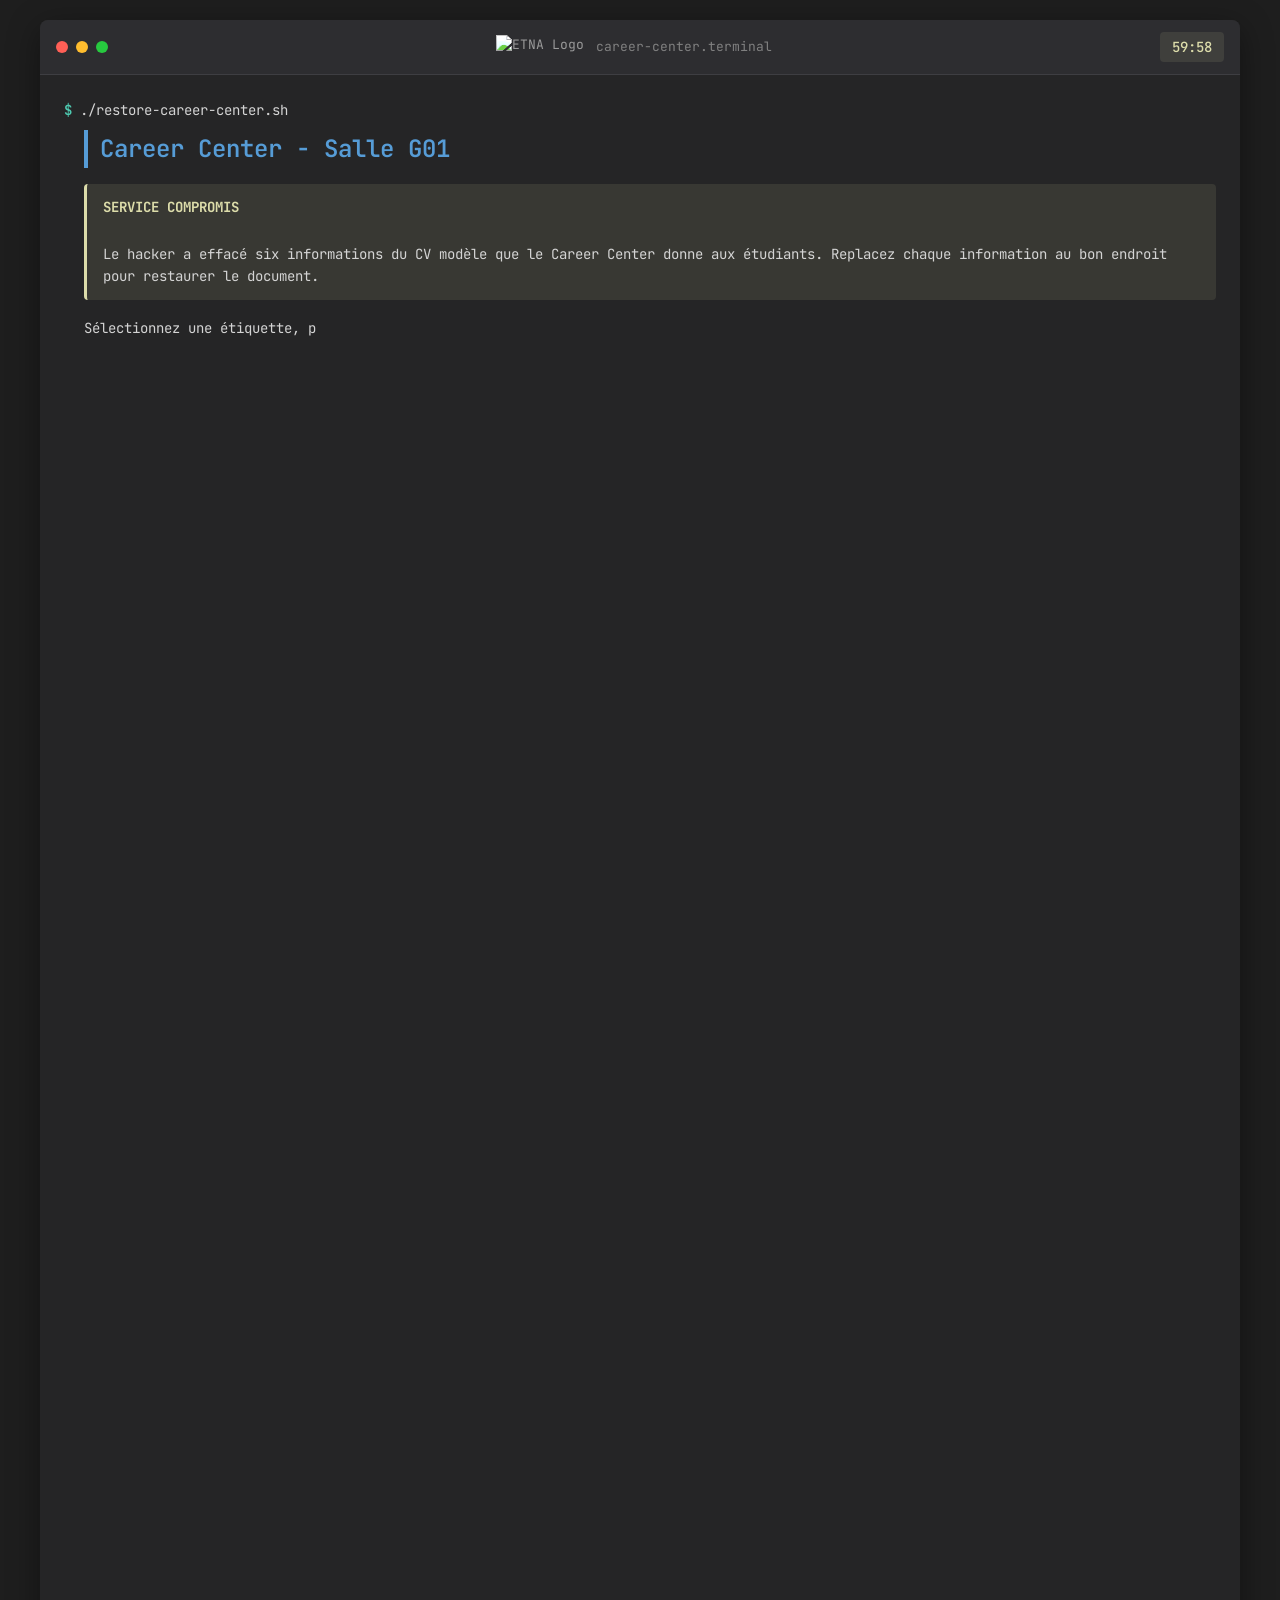
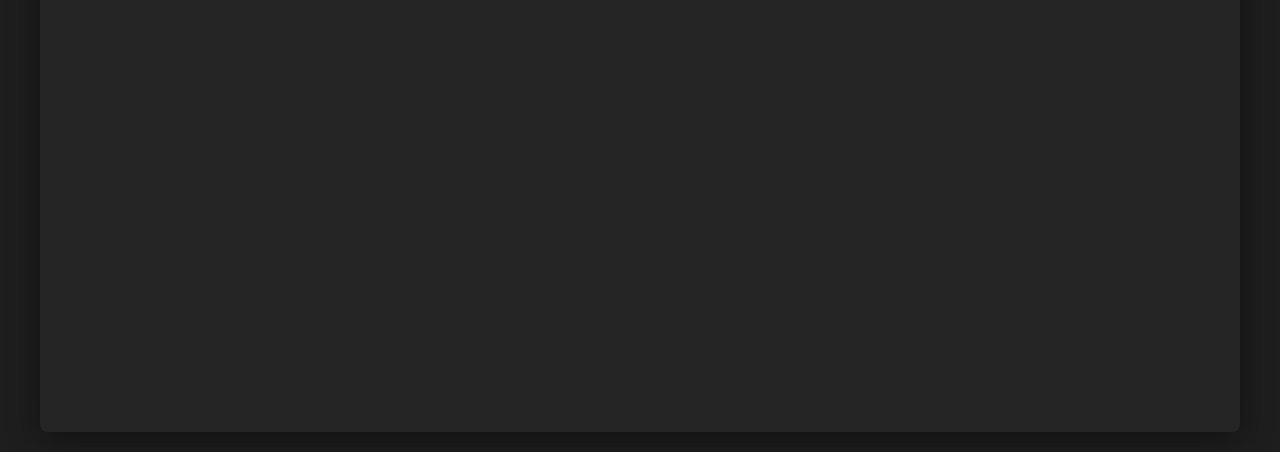
==== career-center.html @ f238c190 "ETNA Escape Game - version publique Jeu complet : intro, hub, 6 enigmes, page finale. HTML/CSS/JS va" ====
<!DOCTYPE html>
<html lang="fr">
<head>
  <meta charset="UTF-8">
  <meta name="viewport" content="width=device-width, initial-scale=1.0">
  <title>Career Center | ETNA Escape Game</title>
  <link rel="stylesheet" href="style.css">
  <script src="script.js" defer></script>
  <style>
    /* Etiquettes a placer */
    .cv-pool {
      display: flex;
      flex-wrap: wrap;
      gap: 8px;
      margin: 16px 0;
    }
    .cv-chip {
      padding: 8px 14px;
      background: var(--accent-blue);
      color: white;
      border-radius: 4px;
      cursor: pointer;
      font-size: 12px;
      font-weight: 500;
      transition: all 0.2s ease;
      user-select: none;
      max-width: 100%;
      word-break: break-word;
    }
    .cv-chip:hover {
      transform: translateY(-2px);
      box-shadow: 0 2px 8px rgba(86, 156, 214, 0.4);
    }
    .cv-chip.selected {
      border: 2px solid var(--accent-yellow);
      box-shadow: 0 0 0 3px rgba(220, 220, 170, 0.3);
    }
    .cv-chip.placed {
      background: var(--text-secondary);
      opacity: 0.5;
      cursor: default;
    }

    /* Feuille de CV */
    .cv-sheet {
      background: var(--bg-tertiary);
      border: 1px solid var(--border-color);
      border-radius: 6px;
      padding: 24px;
      margin: 20px 0;
      font-size: 13px;
      line-height: 1.6;
    }
    .cv-head {
      text-align: center;
      margin-bottom: 4px;
    }
    .cv-name {
      color: var(--accent-blue);
      font-size: 22px;
      font-weight: 700;
      letter-spacing: 1px;
    }
    .cv-job {
      font-weight: 600;
      margin-bottom: 4px;
    }
    .cv-contact {
      color: var(--text-secondary);
      font-size: 12px;
    }
    .cv-rule {
      border: 0;
      border-top: 1px solid var(--border-color);
      margin: 18px 0 10px;
    }
    .cv-section-title {
      color: var(--accent-yellow);
      font-size: 13px;
      font-weight: 700;
      text-transform: uppercase;
      letter-spacing: 1px;
      text-decoration: underline;
      margin-bottom: 8px;
    }
    .cv-entry {
      margin-bottom: 14px;
    }
    .cv-entry-title {
      text-decoration: underline;
      margin-bottom: 4px;
    }
    .cv-sheet ul {
      margin: 0 0 0 22px;
      color: var(--text-secondary);
    }
    .cv-sheet li {
      margin-bottom: 2px;
    }
    .cv-sheet p {
      margin: 0 0 8px;
    }
    .cv-skill-line {
      color: var(--text-secondary);
    }
    .cv-strong {
      color: var(--text-primary);
      font-weight: 600;
    }

    /* Trous a completer */
    .cv-slot {
      display: inline-block;
      min-width: 120px;
      padding: 2px 10px;
      margin: 2px 0;
      border: 1px dashed var(--accent-blue);
      border-radius: 4px;
      background: rgba(86, 156, 214, 0.08);
      color: var(--text-secondary);
      text-align: center;
      cursor: pointer;
      transition: all 0.2s ease;
      vertical-align: middle;
    }
    .cv-slot:hover {
      background: rgba(86, 156, 214, 0.2);
    }
    .cv-slot.filled {
      border-style: solid;
      color: var(--text-primary);
      background: rgba(86, 156, 214, 0.15);
    }
    .cv-slot.correct {
      border-color: var(--success);
      background: rgba(137, 209, 133, 0.15);
      color: var(--success);
    }
    .cv-slot.incorrect {
      border-color: var(--error);
      background: rgba(244, 71, 71, 0.15);
      color: var(--error);
    }

    @media (max-width: 600px) {
      .cv-sheet {
        padding: 16px;
        font-size: 12px;
      }
      .cv-name {
        font-size: 18px;
      }
      .cv-slot {
        min-width: 90px;
      }
    }
  </style>
</head>
<body>
  <div class="terminal-window" data-enigme="career-center">
    <div class="terminal-header">
      <div class="terminal-controls">
        <span class="terminal-button close"></span>
        <span class="terminal-button minimize"></span>
        <span class="terminal-button maximize"></span>
      </div>
      <div class="terminal-title">
        <img src="https://etna.io/wp-content/themes/etna-refonte-theme/assets/images/logo-etna.png" alt="ETNA Logo">
        <span>career-center.terminal</span>
      </div>
      <div class="terminal-timer" id="timer">60:00</div>
    </div>

    <div class="terminal-body">
      <div class="terminal-prompt">
        <span class="terminal-prompt-symbol">$</span>
        <span>./restore-career-center.sh</span>
      </div>

      <div class="terminal-output">
        <h1 class="typewriter" data-text="Career Center - Salle G01">Career Center - Salle G01</h1>

        <div class="warning-box typewriter" data-text="Le hacker a effacé six informations du CV modèle que le Career Center donne aux étudiants. Replacez chaque information au bon endroit pour restaurer le document.">
          <strong>SERVICE COMPROMIS</strong><br>
          Le hacker a effacé six informations du CV modèle que le Career Center donne aux étudiants. Replacez chaque information au bon endroit pour restaurer le document.
        </div>

        <p class="typewriter" data-text="Sélectionnez une étiquette, puis cliquez sur le trou correspondant.">
          Sélectionnez une étiquette, puis cliquez sur le trou correspondant.
        </p>

        <div class="cv-pool delayed-text" style="opacity:0;" id="cv-pool">
          <!-- Rempli par JS -->
        </div>

        <!-- CV modele ATS -->
        <div class="cv-sheet delayed-text" style="opacity:0;">
          <div class="cv-head">
            <div class="cv-name">Morgane FORRA</div>
            <div class="cv-job">Cheffe de projet Data / IA</div>
            <div class="cv-contact">Mobile sur Paris &amp; Île de France / Permis B + Véhicule personnel</div>
            <div class="cv-contact">
              01 23 45 67 89 / <span class="cv-slot" data-slot="email">???</span> / LinkedIn / GitHub
            </div>
          </div>

          <hr class="cv-rule">
          <div class="cv-section-title">Profil</div>
          <p>
            De nature curieuse, j'aime analyser et comprendre le monde qui m'entoure, c'est pourquoi j'ai choisi
            la spécialisation <span class="cv-slot" data-slot="specialisation">???</span>
            dans mon cursus en 3e année de Bachelor à l'ETNA.
          </p>
          <p>
            Je recherche aujourd'hui à mettre mes compétences au service d'une entreprise engagée dans le bien-être
            de ses équipes ainsi qu'une croissance durable.
          </p>
          <p>
            Rythme d'alternance : <span class="cv-slot" data-slot="rythme">???</span>
          </p>

          <hr class="cv-rule">
          <div class="cv-section-title">Expériences professionnelles</div>

          <div class="cv-entry">
            <div class="cv-entry-title">
              Data Analyste - <span class="cv-slot" data-slot="entreprise">???</span> (Février à Juillet 2026)
            </div>
            <ul>
              <li>Développement d'un outil de traitement et d'analyse de données</li>
              <li>Création d'une interface avec <span class="cv-strong">Tkinter</span></li>
              <li>Manipulation et traitement de données avec <span class="cv-strong">Pandas</span></li>
              <li>Génération et manipulation de fichiers <span class="cv-strong">Excel</span> avec <span class="cv-strong">OpenPyXL</span> et <span class="cv-strong">XlsxWriter</span></li>
              <li>Création de visualisations de données avec <span class="cv-strong">Matplotlib</span></li>
            </ul>
          </div>

          <div class="cv-entry">
            <div class="cv-entry-title">Contrôle Qualité - BIOPHARM (Mai à Juillet 2019)</div>
            <ul>
              <li>Contrôle qualité et suivi de la production de médicaments</li>
              <li>Vérification de conformité aux normes et réalisation des rapports d'analyse de tests microbiologiques</li>
              <li>Création de rapports de données chiffrées</li>
            </ul>
          </div>

          <hr class="cv-rule">
          <div class="cv-section-title">Projets personnels</div>

          <div class="cv-entry">
            <div class="cv-entry-title">ETN'Air</div>
            <ul>
              <li>Conception et modélisation d'une base de données relationnelle avec <span class="cv-strong">SQL</span></li>
              <li>Développement de l'<span class="cv-strong">API RESTFul</span> avec <span class="cv-strong">Express.js et Prisma ORM</span></li>
              <li>Implémentation de l'authentification et de la gestion des bases de données utilisateurs</li>
              <li>Développement d'une plateforme de réservation de locations courtes durées</li>
              <li>Développement du front-end avec <span class="cv-strong">Vue.js</span></li>
            </ul>
          </div>

          <div class="cv-entry">
            <div class="cv-entry-title">EAZ'EMPLOI</div>
            <ul>
              <li>Analyse d'un DataSet d'offres d'emploi pour identifier les compétences les plus recherchées, les écarts salariaux et les tendances du marché</li>
              <li>Nettoyage et structuration des données avec <span class="cv-strong">Python</span> et <span class="cv-strong">Pandas</span></li>
              <li>Exploitation statistique des résultats et création de rapports permettant de mettre en évidence les principaux insights</li>
            </ul>
          </div>

          <hr class="cv-rule">
          <div class="cv-section-title">Formations</div>
          <p>
            ETNA - <span class="cv-slot" data-slot="diplome">???</span>, spécialisation Data / IA<br>
            <span class="cv-slot" data-slot="annees">???</span>
          </p>
          <p>
            Lycée François Mansart - BAC ES, spécialisations sciences politiques, économiques et sociales<br>
            (2019)
          </p>

          <hr class="cv-rule">
          <div class="cv-section-title">Compétences</div>
          <div class="cv-skill-line">Développement web : Vue.js, React, Next.js, TypeScript, JavaScript, PHP</div>
          <div class="cv-skill-line">Applications et logiciels : Python, C#, C++, C, Java</div>
          <div class="cv-skill-line">Bases de données : SQL, PL/SQL, MySQL, phpMyAdmin</div>
          <div class="cv-skill-line">Gestion de versions : Git, GitHub, GitLab</div>
          <div class="cv-skill-line">Environnements : Linux (Debian, Ubuntu, Arch Linux, Fedora, CachyOs, Pop!_Os), Windows</div>
          <div class="cv-skill-line">Outils et APIs : Zed, API REST, Postman, Visual Studio Code</div>
          <div class="cv-skill-line">Méthodologie : agile, scrum</div>

          <hr class="cv-rule">
          <div class="cv-section-title">Hobbies</div>
          <div class="cv-skill-line">Équitation et l'éthologie, les voyages et le sport</div>
        </div>

        <div id="result"></div>

        <div class="delayed-text" style="opacity:0; margin-top: 20px;">
          <button id="validate-btn" onclick="validateCV()">Valider</button>
          <button class="secondary" onclick="resetCV()">Recommencer</button>
          <a href="hub.html"><button class="secondary">Retour au hub</button></a>
        </div>
      </div>
    </div>
  </div>

  <script>
    // =============================================
    // CV A TROUS - modele ATS du Career Center
    // =============================================

    // Reponse attendue pour chaque trou
    const answers = {
      email:          'morgane.forra@etna.io',
      specialisation: 'Data & IA',
      rythme:         '1 vendredi sur 3 à l\'école + 33h de e-learning',
      entreprise:     'ENEDIS',
      diplome:        'Bachelor Concepteur Développeur d\'Applications',
      annees:         '(Octobre 2026 - Janvier 2028)'
    };

    let selectedChip = null;
    const placements = {};   // data-slot -> label place

    function initCV() {
      selectedChip = null;
      Object.keys(placements).forEach(k => delete placements[k]);

      renderChips();
      renderSlots();

      const resultDiv = document.getElementById('result');
      if (resultDiv) resultDiv.innerHTML = '';
    }

    function renderChips() {
      const pool = document.getElementById('cv-pool');
      pool.innerHTML = '';

      const shuffled = Object.values(answers).sort(() => Math.random() - 0.5);

      shuffled.forEach(label => {
        const el = document.createElement('div');
        el.className = 'cv-chip';
        el.textContent = label;
        el.dataset.chip = label;
        el.addEventListener('click', () => selectChip(el, label));
        pool.appendChild(el);
      });
    }

    function renderSlots() {
      document.querySelectorAll('.cv-slot').forEach(slot => {
        slot.textContent = '???';
        slot.className = 'cv-slot';
        slot.onclick = () => placeOnSlot(slot);
      });
    }

    function selectChip(el, label) {
      if (el.classList.contains('placed')) return;

      document.querySelectorAll('.cv-chip.selected').forEach(c => c.classList.remove('selected'));

      if (selectedChip === label) {
        selectedChip = null;
        return;
      }

      selectedChip = label;
      el.classList.add('selected');
    }

    function setChipPlaced(label, placed) {
      document.querySelectorAll('.cv-chip').forEach(c => {
        if (c.dataset.chip !== label) return;
        c.classList.toggle('placed', placed);
        if (placed) c.classList.remove('selected');
      });
    }

    function placeOnSlot(slot) {
      if (!selectedChip) return;

      const key = slot.dataset.slot;

      // Le trou contenait deja une etiquette : on la remet dans le pool
      if (placements[key]) {
        setChipPlaced(placements[key], false);
      }

      placements[key] = selectedChip;
      slot.textContent = selectedChip;
      slot.className = 'cv-slot filled';

      setChipPlaced(selectedChip, true);

      document.querySelectorAll('.cv-chip.selected').forEach(c => c.classList.remove('selected'));
      selectedChip = null;
    }

    function resetCV() {
      initCV();
    }

    function validateCV() {
      const resultDiv = document.getElementById('result');
      showLoadingResult(resultDiv, 'Vérification du CV');

      setTimeout(() => {
        let errors = 0;

        document.querySelectorAll('.cv-slot').forEach(slot => {
          const key = slot.dataset.slot;
          const placed = placements[key];

          if (placed === answers[key]) {
            slot.className = 'cv-slot filled correct';
          } else {
            errors++;
            slot.className = placed ? 'cv-slot filled incorrect' : 'cv-slot';
          }
        });

        if (errors === 0) {
          completeEnigme(resultDiv, 'V');
          showThomasMessage('Excellent travail ! Le Career Center est de nouveau opérationnel. Votre lettre : V');
        } else {
          showErrorResult(resultDiv, errors + ' information(s) incorrecte(s) ou manquante(s). Relisez le CV, tout se recoupe.');
        }
      }, 1500);
    }

    document.addEventListener('DOMContentLoaded', initCV);
  </script>
</body>
</html>
---- style.css ----
/* ============================================
   ETNA ESCAPE GAME v2 - Terminal VSCode Theme
   ============================================ */

@import url('https://fonts.googleapis.com/css2?family=Fira+Code:wght@400;500;600&family=JetBrains+Mono:wght@400;500;600&display=swap');

:root {
  /* VSCode Dark Theme Colors */
  --bg-primary: #1e1e1e;
  --bg-secondary: #252526;
  --bg-tertiary: #2d2d30;
  --text-primary: #d4d4d4;
  --text-secondary: #808080;
  --accent-green: #4ec9b0;
  --accent-blue: #569cd6;
  --accent-yellow: #dcdcaa;
  --accent-orange: #ce9178;
  --accent-red: #f48771;
  --border-color: #3e3e42;
  --success: #89d185;
  --error: #f14c4c;

  /* ETNA Brand Colors */
  --etna-blue: #0066cc;
  --etna-dark: #1a1a1a;
}

* {
  margin: 0;
  padding: 0;
  box-sizing: border-box;
}

body {
  font-family: 'JetBrains Mono', 'Fira Code', 'Consolas', monospace;
  background: var(--bg-primary);
  color: var(--text-primary);
  line-height: 1.6;
  min-height: 100vh;
  overflow-x: hidden;
}

/* ============================================
   TERMINAL WINDOW
   ============================================ */

.terminal-window {
  max-width: 1200px;
  margin: 20px auto;
  background: var(--bg-secondary);
  border-radius: 8px;
  box-shadow: 0 8px 32px rgba(0, 0, 0, 0.4);
  overflow: hidden;
}

.terminal-header {
  background: var(--bg-tertiary);
  padding: 12px 16px;
  display: flex;
  align-items: center;
  justify-content: space-between;
  border-bottom: 1px solid var(--border-color);
  gap: 12px;
}

.terminal-controls {
  display: flex;
  gap: 8px;
}

.terminal-button {
  width: 12px;
  height: 12px;
  min-width: 12px;
  min-height: 12px;
  border-radius: 50%;
  border: none;
  cursor: pointer;
  padding: 0;
  flex-shrink: 0;
  aspect-ratio: 1 / 1;
}

.terminal-button.close { background: #ff5f56; }
.terminal-button.minimize { background: #ffbd2e; }
.terminal-button.maximize { background: #27c93f; }

.terminal-title {
  display: flex;
  align-items: center;
  gap: 12px;
  font-size: 13px;
  color: var(--text-secondary);
}

.terminal-title img {
  height: 24px;
  filter: brightness(1.2);
}

.terminal-timer {
  display: flex;
  align-items: center;
  gap: 8px;
  font-size: 14px;
  font-weight: 500;
  color: var(--accent-yellow);
  background: rgba(220, 220, 170, 0.1);
  padding: 4px 12px;
  border-radius: 4px;
  flex-shrink: 0;
}

/* ============================================
   TERMINAL CONTENT
   ============================================ */

.terminal-body {
  padding: 24px;
  min-height: 500px;
  font-size: 14px;
}

.terminal-prompt {
  display: flex;
  align-items: flex-start;
  gap: 8px;
  margin-bottom: 8px;
}

.terminal-prompt-symbol {
  color: var(--accent-green);
  font-weight: 600;
  user-select: none;
}

.terminal-output {
  margin-left: 20px;
  margin-bottom: 16px;
}

.terminal-line {
  margin-bottom: 4px;
  opacity: 0;
  animation: fadeIn 0.3s ease forwards;
}

@keyframes fadeIn {
  to { opacity: 1; }
}

/* Typewriter Effect */
.typewriter {
  overflow: hidden;
  white-space: pre-wrap;
  word-wrap: break-word;
  opacity: 0;
}

.typewriter.typing {
  opacity: 1;
}

.warning-box.typewriter,
.success-box.typewriter,
.error-box.typewriter,
.info-box.typewriter {
  white-space: normal;
}

.cursor {
  display: inline-block;
  width: 8px;
  height: 16px;
  background: var(--accent-green);
  margin-left: 2px;
  animation: blink 1s step-end infinite;
}

@keyframes blink {
  50% { opacity: 0; }
}

/* ============================================
   CONTENT STYLING
   ============================================ */

h1 {
  color: var(--accent-blue);
  font-size: 24px;
  font-weight: 600;
  margin-bottom: 16px;
  border-left: 4px solid var(--accent-blue);
  padding-left: 12px;
}

h2 {
  color: var(--accent-yellow);
  font-size: 18px;
  font-weight: 500;
  margin: 20px 0 12px 0;
}

p {
  color: var(--text-primary);
  margin-bottom: 12px;
  line-height: 1.8;
}

.info-box {
  background: rgba(78, 201, 176, 0.1);
  border-left: 3px solid var(--accent-green);
  padding: 12px 16px;
  margin: 16px 0;
  border-radius: 4px;
}

.info-box strong {
  color: var(--accent-green);
}

.warning-box {
  background: rgba(220, 220, 170, 0.1);
  border-left: 3px solid var(--accent-yellow);
  padding: 12px 16px;
  margin: 16px 0;
  border-radius: 4px;
}

.warning-box strong,
.success-box strong,
.error-box strong,
.info-box strong {
  display: block;
  margin-bottom: 2px;
}

.warning-box strong {
  color: var(--accent-yellow);
}

.error-box {
  background: rgba(244, 135, 113, 0.1);
  border-left: 3px solid var(--accent-red);
  padding: 12px 16px;
  margin: 16px 0;
  border-radius: 4px;
}

.success-box {
  background: rgba(137, 209, 133, 0.1);
  border-left: 3px solid var(--success);
  padding: 12px 16px;
  margin: 16px 0;
  border-radius: 4px;
}

/* ============================================
   COMMANDS & INPUTS
   ============================================ */

.command-help {
  background: var(--bg-tertiary);
  padding: 16px;
  border-radius: 4px;
  margin: 20px 0;
  border: 1px solid var(--border-color);
}

.command-help h3 {
  color: var(--accent-yellow);
  font-size: 14px;
  margin-bottom: 12px;
  font-weight: 500;
}

.command-list {
  list-style: none;
  padding: 0;
}

.command-list li {
  padding: 8px 12px;
  margin: 4px 0;
  background: rgba(86, 156, 214, 0.1);
  border-radius: 3px;
  font-family: 'Fira Code', monospace;
  display: flex;
  align-items: center;
  gap: 12px;
}

.command-name {
  color: var(--accent-blue);
  font-weight: 600;
  min-width: 120px;
}

.command-description {
  color: var(--text-secondary);
  font-size: 13px;
}

input[type="text"],
input[type="password"],
textarea {
  width: 100%;
  background: var(--bg-tertiary);
  border: 1px solid var(--border-color);
  color: var(--text-primary);
  padding: 10px 14px;
  border-radius: 4px;
  font-family: 'JetBrains Mono', monospace;
  font-size: 14px;
  margin: 8px 0;
  transition: all 0.2s ease;
}

input[type="text"]:focus,
input[type="password"]:focus,
textarea:focus {
  outline: none;
  border-color: var(--accent-blue);
  box-shadow: 0 0 0 2px rgba(86, 156, 214, 0.2);
}

input[type="text"]::placeholder,
input[type="password"]::placeholder,
textarea::placeholder {
  color: var(--text-secondary);
  opacity: 0.6;
}

button {
  background: var(--accent-blue);
  color: white;
  border: none;
  padding: 10px 20px;
  border-radius: 4px;
  font-family: 'JetBrains Mono', monospace;
  font-size: 14px;
  font-weight: 500;
  cursor: pointer;
  transition: all 0.2s ease;
  margin: 8px 4px;
}

button:hover {
  background: var(--etna-blue);
  transform: translateY(-1px);
  box-shadow: 0 4px 12px rgba(86, 156, 214, 0.3);
}

button:active {
  transform: translateY(0);
}

button.secondary {
  background: var(--bg-tertiary);
  border: 1px solid var(--border-color);
}

button.secondary:hover {
  background: var(--bg-primary);
  border-color: var(--accent-blue);
}

/* ============================================
   TABLES
   ============================================ */

table {
  width: 100%;
  border-collapse: collapse;
  margin: 20px 0;
  font-size: 13px;
}

th {
  background: var(--bg-tertiary);
  color: var(--accent-yellow);
  padding: 12px;
  text-align: left;
  border: 1px solid var(--border-color);
  font-weight: 600;
}

td {
  padding: 10px 12px;
  border: 1px solid var(--border-color);
  background: rgba(45, 45, 48, 0.3);
}

td input {
  margin: 0;
}

tr:hover td {
  background: rgba(86, 156, 214, 0.05);
}

/* ============================================
   CODE EDITOR (Service Technique)
   ============================================ */

.editor-preview {
  display: grid;
  grid-template-columns: 1fr 1fr;
  gap: 20px;
  margin: 20px 0;
}

.editor-preview textarea {
  min-height: 400px;
  font-family: 'Fira Code', monospace;
  font-size: 13px;
  resize: vertical;
}

.editor-preview iframe {
  width: 100%;
  height: 400px;
  background: white;
  border: 1px solid var(--border-color);
  border-radius: 4px;
}

/* ============================================
   TAP-TO-PLACE (Salle Serveur)
   ============================================ */

.dropzones-container {
  display: flex;
  gap: 16px;
  margin: 20px 0;
  flex-wrap: wrap;
}

.dropzone {
  flex: 1;
  min-width: 250px;
  background: var(--bg-tertiary);
  border: 2px dashed var(--border-color);
  border-radius: 6px;
  padding: 16px;
  min-height: 200px;
  transition: all 0.3s ease;
  cursor: pointer;
}

.dropzone.completed {
  border-color: var(--success);
  background: rgba(137, 209, 133, 0.1);
  border-style: solid;
}

.zone-title {
  color: var(--accent-yellow);
  font-weight: 600;
  font-size: 14px;
  margin-bottom: 8px;
  padding-bottom: 8px;
  border-bottom: 1px solid var(--border-color);
}

.zone-path {
  color: var(--text-secondary);
  font-size: 11px;
  font-family: 'Fira Code', monospace;
  margin-bottom: 12px;
  padding: 4px 8px;
  background: rgba(78, 201, 176, 0.1);
  border-radius: 3px;
}

.zone-content {
  display: flex;
  flex-direction: column;
  gap: 8px;
}

.block {
  background: var(--accent-blue);
  color: white;
  padding: 12px 16px;
  border-radius: 4px;
  cursor: pointer;
  font-size: 13px;
  transition: all 0.2s ease;
  user-select: none;
  border: 2px solid transparent;
  min-height: 60px;
  display: flex;
  flex-direction: column;
  gap: 4px;
  word-wrap: break-word;
  overflow-wrap: break-word;
}

.block:hover {
  transform: translateY(-2px);
  box-shadow: 0 4px 12px rgba(86, 156, 214, 0.4);
  border-color: var(--accent-green);
}

.block.selected {
  border-color: var(--accent-yellow);
  box-shadow: 0 0 0 3px rgba(220, 220, 170, 0.3);
  transform: scale(1.02);
}

.block.correct {
  background: var(--success);
  animation: successPulse 0.5s ease;
  cursor: default !important;
  border-color: var(--success);
}

.block.correct:hover {
  transform: none;
  box-shadow: none;
}

@keyframes successPulse {
  0%, 100% { transform: scale(1); }
  50% { transform: scale(1.05); }
}

.sous-texte {
  display: block;
  font-size: 9px;
  opacity: 0.8;
  margin-top: 2px;
  font-family: 'Fira Code', monospace;
  line-height: 1.3;
  word-break: break-all;
}

#source {
  width: 100%;
  margin-top: 20px;
  min-height: auto;
  cursor: default;
}

#source .zone-content {
  display: grid;
  grid-template-columns: repeat(auto-fill, minmax(220px, 1fr));
  gap: 14px;
}

/* ============================================
   RESULTS & FEEDBACK
   ============================================ */

.result {
  margin: 20px 0;
  padding: 16px;
  border-radius: 4px;
  font-weight: 500;
  animation: slideIn 0.3s ease;
}

@keyframes slideIn {
  from {
    opacity: 0;
    transform: translateY(-10px);
  }
  to {
    opacity: 1;
    transform: translateY(0);
  }
}

.result.success {
  background: rgba(137, 209, 133, 0.2);
  border: 1px solid var(--success);
  color: var(--success);
}

.result.error {
  background: rgba(244, 135, 113, 0.2);
  border: 1px solid var(--error);
  color: var(--error);
}

.result strong {
  font-size: 16px;
}

/* ============================================
   HACKER TOAST NOTIFICATIONS
   ============================================ */

.hacker-toast {
  position: fixed;
  top: 20px;
  right: 20px;
  background: rgba(30, 0, 0, 0.95);
  border: 1px solid var(--accent-red);
  border-left: 4px solid var(--accent-red);
  color: var(--accent-red);
  padding: 12px 16px;
  border-radius: 4px;
  font-family: 'Fira Code', monospace;
  font-size: 13px;
  max-width: 350px;
  z-index: 1000;
  transform: translateX(120%);
  transition: transform 0.3s ease;
  box-shadow: 0 4px 20px rgba(244, 71, 71, 0.3);
}

.hacker-toast.show {
  transform: translateX(0);
}

.hacker-toast-label {
  font-weight: 600;
  margin-right: 8px;
}

/* ============================================
   THOMAS MESSAGE BUBBLE
   ============================================ */

.thomas-bubble {
  position: fixed;
  bottom: 20px;
  right: 20px;
  background: var(--bg-secondary);
  border: 1px solid var(--accent-green);
  border-left: 4px solid var(--accent-green);
  color: var(--text-primary);
  padding: 16px;
  border-radius: 8px;
  font-family: 'Fira Code', monospace;
  font-size: 13px;
  max-width: 400px;
  z-index: 999;
  transform: translateY(120%);
  transition: transform 0.4s ease;
  box-shadow: 0 4px 20px rgba(78, 201, 176, 0.2);
}

.thomas-bubble.show {
  transform: translateY(0);
}

.thomas-header {
  color: var(--accent-green);
  font-weight: 600;
  font-size: 12px;
  margin-bottom: 8px;
  padding-bottom: 8px;
  border-bottom: 1px solid var(--border-color);
}

.thomas-text {
  line-height: 1.6;
}

/* ============================================
   SPECIAL ANIMATIONS
   ============================================ */

.glitch-text {
  color: var(--accent-red);
  animation: glitch 0.3s infinite;
  text-shadow:
    2px 0 var(--accent-blue),
    -2px 0 var(--accent-green);
}

.glitch {
  animation: glitch 1s infinite;
}

@keyframes glitch {
  0%, 100% { transform: translate(0); }
  20% { transform: translate(-2px, 2px); text-shadow: 2px 0 var(--accent-red), -2px 0 var(--accent-blue); }
  40% { transform: translate(-2px, -2px); text-shadow: -2px 0 var(--accent-green), 2px 0 var(--accent-yellow); }
  60% { transform: translate(2px, 2px); text-shadow: 2px 0 var(--accent-blue), -2px 0 var(--accent-red); }
  80% { transform: translate(2px, -2px); text-shadow: -2px 0 var(--accent-yellow), 2px 0 var(--accent-green); }
}

.system-log {
  background: var(--bg-tertiary);
  padding: 8px 16px;
  margin: 4px 0;
  border-left: 3px solid var(--accent-red);
  font-family: 'Fira Code', monospace;
  font-size: 13px;
  color: var(--text-secondary);
  opacity: 0;
  animation: logAppear 0.3s ease forwards;
}

.system-log.error {
  border-left-color: var(--accent-red);
  color: var(--accent-red);
}

.system-log.warning {
  border-left-color: var(--accent-yellow);
  color: var(--accent-yellow);
}

@keyframes logAppear {
  from {
    opacity: 0;
    transform: translateX(-20px);
  }
  to {
    opacity: 1;
    transform: translateX(0);
  }
}

.delayed-text {
  transition: opacity 0.5s ease;
}

.delayed-text.show {
  opacity: 1 !important;
}

/* Loading dots animation */
.loading-dots {
  display: inline-block;
  animation: loadingDots 1.5s infinite;
}

@keyframes loadingDots {
  0%, 20% { content: '.'; }
  40% { content: '..'; }
  60%, 100% { content: '...'; }
}

/* ============================================
   CONGRATULATIONS PAGE
   ============================================ */

.congratulations {
  text-align: center;
  padding: 60px 20px;
}

.congratulations h1 {
  font-size: 48px;
  border: none;
  padding: 0;
  margin-bottom: 24px;
  animation: rainbow 3s linear infinite;
}

@keyframes rainbow {
  0% { color: var(--accent-blue); }
  33% { color: var(--accent-green); }
  66% { color: var(--accent-yellow); }
  100% { color: var(--accent-blue); }
}

.congratulations p {
  font-size: 18px;
  margin: 16px 0;
}

/* ============================================
   RESPONSIVE DESIGN
   ============================================ */

@media (max-width: 768px) {
  .terminal-window {
    margin: 0;
    border-radius: 0;
    min-height: 100vh;
  }

  .terminal-header {
    padding: 8px 12px;
    flex-wrap: wrap;
    gap: 8px;
  }

  .terminal-controls {
    display: none;
  }

  .terminal-body {
    padding: 16px;
    font-size: 13px;
  }

  .editor-preview {
    grid-template-columns: 1fr;
  }

  .dropzones-container {
    flex-direction: column;
  }

  .dropzone {
    min-width: 100%;
  }

  #source .zone-content {
    grid-template-columns: 1fr;
  }

  h1 {
    font-size: 20px;
  }

  .hacker-toast {
    top: 10px;
    right: 10px;
    left: 10px;
    max-width: none;
  }

  .thomas-bubble {
    bottom: 10px;
    right: 10px;
    left: 10px;
    max-width: none;
  }
}

/* ============================================
   GAME OVER (temps ecoule)
   ============================================ */

.timer-critical {
  color: var(--accent-red) !important;
  background: rgba(244, 71, 71, 0.15) !important;
  animation: timerPulse 1s ease-in-out infinite;
}

@keyframes timerPulse {
  0%, 100% { opacity: 1; }
  50% { opacity: 0.45; }
}

.gameover-overlay {
  position: fixed;
  top: 0;
  left: 0;
  width: 100%;
  height: 100%;
  background: #0a0000;
  z-index: 10000;
  display: flex;
  flex-direction: column;
  align-items: center;
  justify-content: center;
  text-align: center;
  padding: 20px;
  animation: gameoverFlash 0.6s ease;
}

@keyframes gameoverFlash {
  0% { background: #ffffff; }
  20% { background: #ff0000; }
  40% { background: #0a0000; }
  60% { background: #330000; }
  100% { background: #0a0000; }
}

/* Scanlines */
.gameover-overlay::after {
  content: '';
  position: absolute;
  top: 0;
  left: 0;
  width: 100%;
  height: 100%;
  background: repeating-linear-gradient(
    0deg,
    transparent,
    transparent 2px,
    rgba(255, 0, 0, 0.03) 2px,
    rgba(255, 0, 0, 0.03) 4px
  );
  pointer-events: none;
}

.gameover-warning {
  font-size: 18px;
  color: #ff3333;
  font-weight: 700;
  letter-spacing: 4px;
  margin-bottom: 24px;
  font-family: 'JetBrains Mono', 'Fira Code', monospace;
  animation: glitch 0.3s infinite;
}

.gameover-skull {
  font-size: 96px;
  line-height: 1;
  margin-bottom: 24px;
  animation: skullPulse 1.4s ease-in-out infinite;
}

@keyframes skullPulse {
  0%, 100% { transform: scale(1); filter: drop-shadow(0 0 8px rgba(255, 0, 0, 0.6)); }
  50% { transform: scale(1.08); filter: drop-shadow(0 0 24px rgba(255, 0, 0, 0.9)); }
}

.gameover-message {
  font-size: 26px;
  font-weight: 700;
  color: #ff4444;
  font-family: 'JetBrains Mono', 'Fira Code', monospace;
  letter-spacing: 2px;
  line-height: 1.5;
  max-width: 90%;
  word-break: break-word;
  text-shadow: 2px 0 #900, -2px 0 #f66;
  animation: glitch 0.9s infinite;
}

@media (max-width: 600px) {
  .gameover-skull {
    font-size: 72px;
  }

  .gameover-message {
    font-size: 18px;
    letter-spacing: 1px;
  }

  .gameover-warning {
    font-size: 14px;
    letter-spacing: 2px;
  }
}
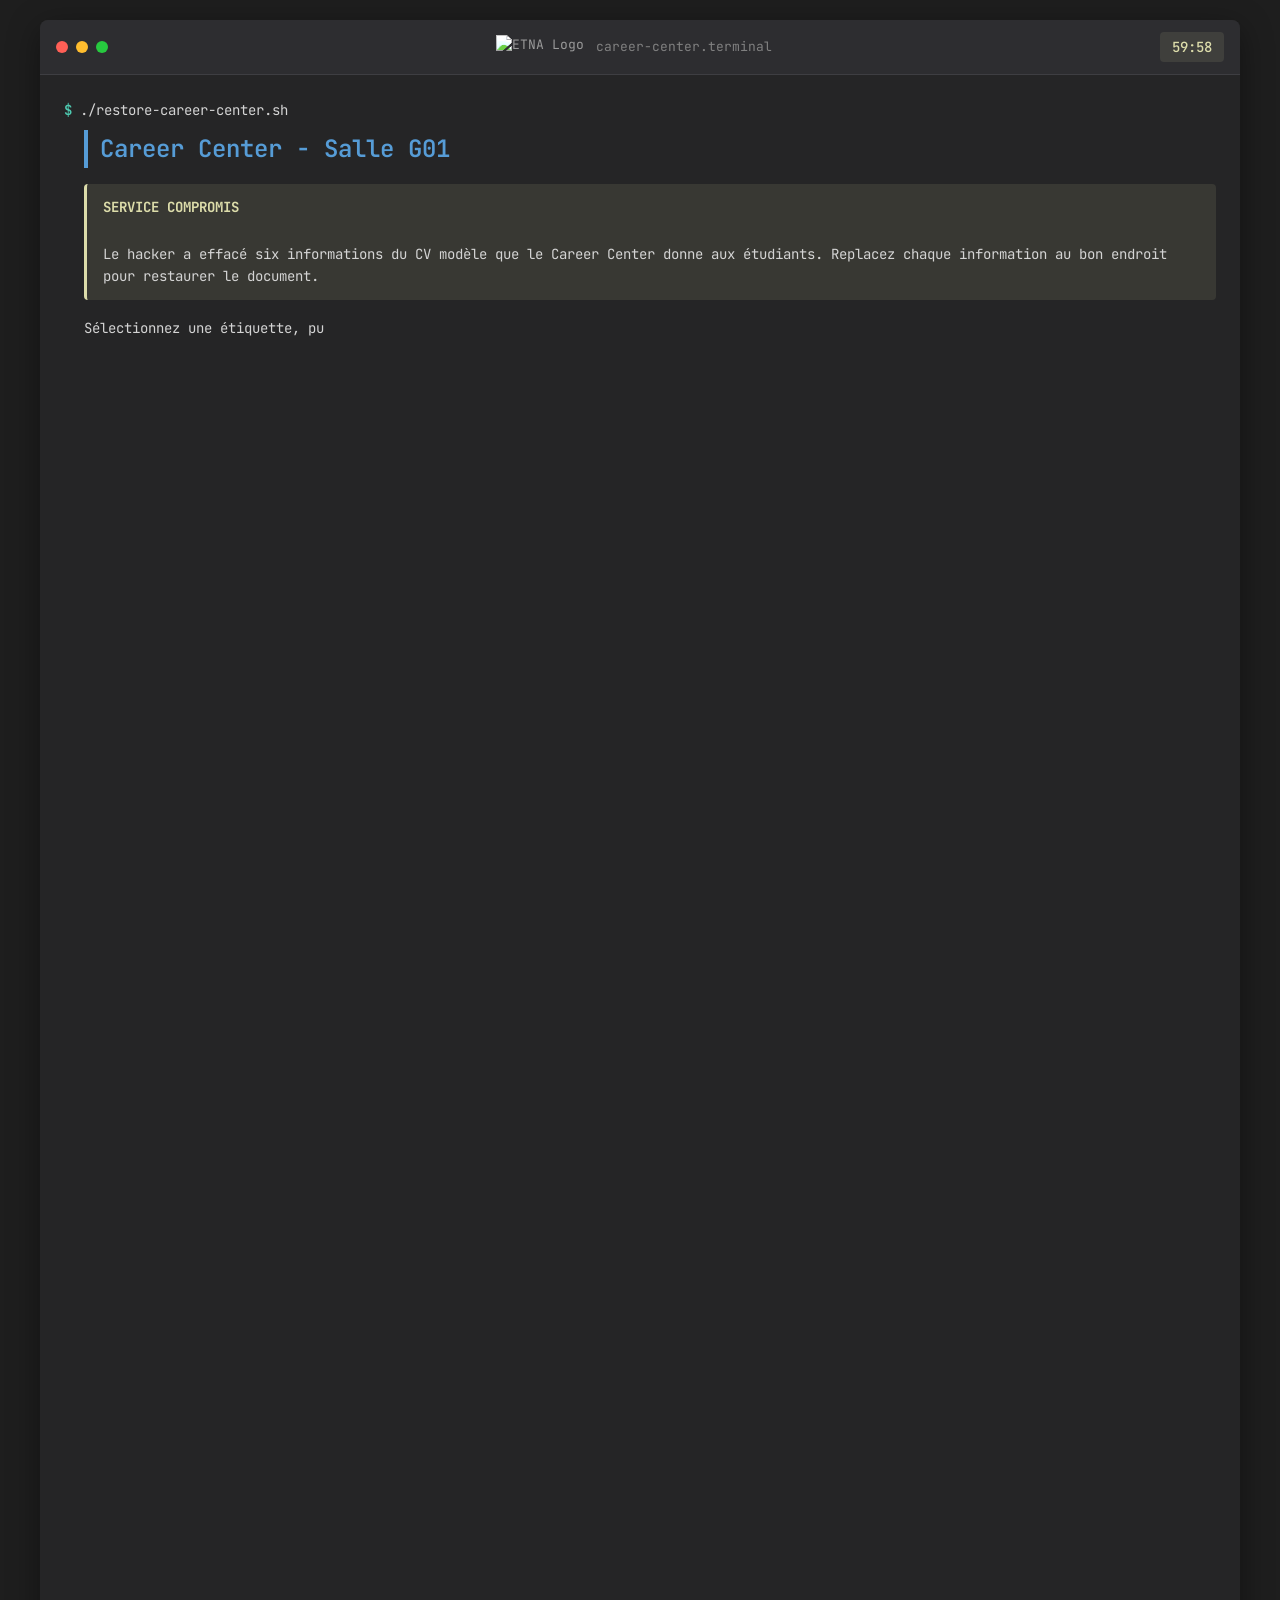
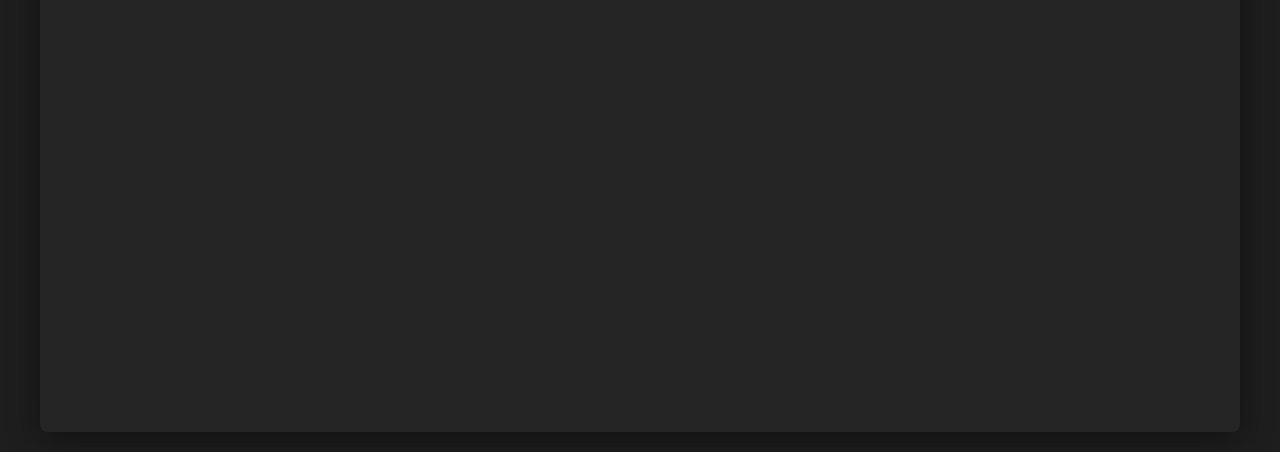
==== commit 787a2c6b: "Lettres N-A-C-L-O-V, salle serveur G05, retrait des QR codes du hub Co-Authored-By: Claude Opus 5 (1" ====
--- a/career-center.html
+++ b/career-center.html
@@ -418,13 +418,14 @@
             slot.className = 'cv-slot filled correct';
           } else {
             errors++;
+            // Mark incorrect but never reveal the correct answer
             slot.className = placed ? 'cv-slot filled incorrect' : 'cv-slot';
           }
         });
 
         if (errors === 0) {
-          completeEnigme(resultDiv, 'V');
-          showThomasMessage('Excellent travail ! Le Career Center est de nouveau opérationnel. Votre lettre : V');
+          completeEnigme(resultDiv, 'N');
+          showThomasMessage('Excellent travail ! Le Career Center est de nouveau opérationnel. Votre lettre : N');
         } else {
           showErrorResult(resultDiv, errors + ' information(s) incorrecte(s) ou manquante(s). Relisez le CV, tout se recoupe.');
         }
--- a/style.css
+++ b/style.css
@@ -423,130 +423,6 @@
   background: white;
   border: 1px solid var(--border-color);
   border-radius: 4px;
-}
-
-/* ============================================
-   TAP-TO-PLACE (Salle Serveur)
-   ============================================ */
-
-.dropzones-container {
-  display: flex;
-  gap: 16px;
-  margin: 20px 0;
-  flex-wrap: wrap;
-}
-
-.dropzone {
-  flex: 1;
-  min-width: 250px;
-  background: var(--bg-tertiary);
-  border: 2px dashed var(--border-color);
-  border-radius: 6px;
-  padding: 16px;
-  min-height: 200px;
-  transition: all 0.3s ease;
-  cursor: pointer;
-}
-
-.dropzone.completed {
-  border-color: var(--success);
-  background: rgba(137, 209, 133, 0.1);
-  border-style: solid;
-}
-
-.zone-title {
-  color: var(--accent-yellow);
-  font-weight: 600;
-  font-size: 14px;
-  margin-bottom: 8px;
-  padding-bottom: 8px;
-  border-bottom: 1px solid var(--border-color);
-}
-
-.zone-path {
-  color: var(--text-secondary);
-  font-size: 11px;
-  font-family: 'Fira Code', monospace;
-  margin-bottom: 12px;
-  padding: 4px 8px;
-  background: rgba(78, 201, 176, 0.1);
-  border-radius: 3px;
-}
-
-.zone-content {
-  display: flex;
-  flex-direction: column;
-  gap: 8px;
-}
-
-.block {
-  background: var(--accent-blue);
-  color: white;
-  padding: 12px 16px;
-  border-radius: 4px;
-  cursor: pointer;
-  font-size: 13px;
-  transition: all 0.2s ease;
-  user-select: none;
-  border: 2px solid transparent;
-  min-height: 60px;
-  display: flex;
-  flex-direction: column;
-  gap: 4px;
-  word-wrap: break-word;
-  overflow-wrap: break-word;
-}
-
-.block:hover {
-  transform: translateY(-2px);
-  box-shadow: 0 4px 12px rgba(86, 156, 214, 0.4);
-  border-color: var(--accent-green);
-}
-
-.block.selected {
-  border-color: var(--accent-yellow);
-  box-shadow: 0 0 0 3px rgba(220, 220, 170, 0.3);
-  transform: scale(1.02);
-}
-
-.block.correct {
-  background: var(--success);
-  animation: successPulse 0.5s ease;
-  cursor: default !important;
-  border-color: var(--success);
-}
-
-.block.correct:hover {
-  transform: none;
-  box-shadow: none;
-}
-
-@keyframes successPulse {
-  0%, 100% { transform: scale(1); }
-  50% { transform: scale(1.05); }
-}
-
-.sous-texte {
-  display: block;
-  font-size: 9px;
-  opacity: 0.8;
-  margin-top: 2px;
-  font-family: 'Fira Code', monospace;
-  line-height: 1.3;
-  word-break: break-all;
-}
-
-#source {
-  width: 100%;
-  margin-top: 20px;
-  min-height: auto;
-  cursor: default;
-}
-
-#source .zone-content {
-  display: grid;
-  grid-template-columns: repeat(auto-fill, minmax(220px, 1fr));
-  gap: 14px;
 }
 
 /* ============================================
@@ -796,18 +672,6 @@
     grid-template-columns: 1fr;
   }
 
-  .dropzones-container {
-    flex-direction: column;
-  }
-
-  .dropzone {
-    min-width: 100%;
-  }
-
-  #source .zone-content {
-    grid-template-columns: 1fr;
-  }
-
   h1 {
     font-size: 20px;
   }
